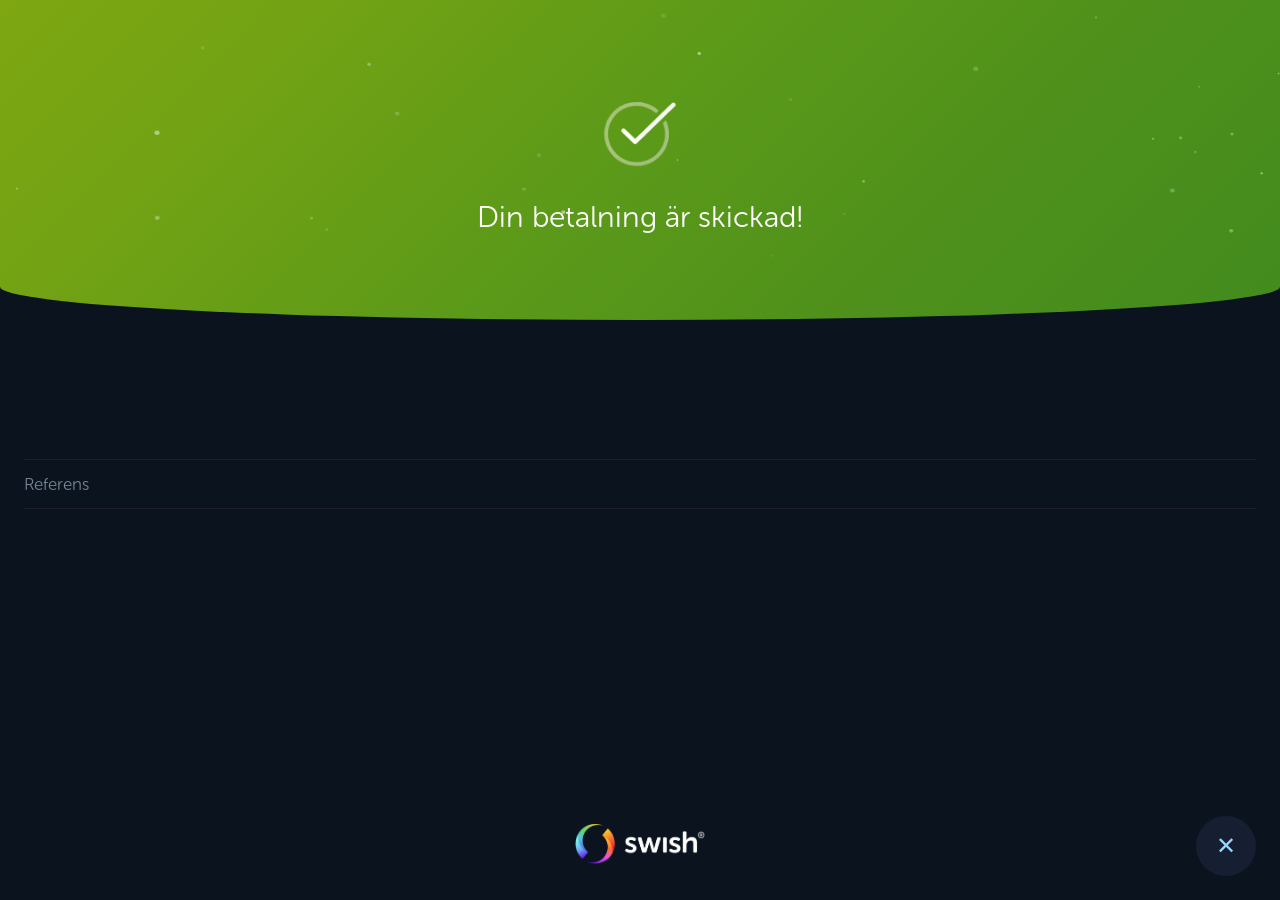
==== swish.html @ 5b7b2648 "yes" ====
<!DOCTYPE html>
<html lang="sv">
<head>
  <meta charset="UTF-8" />
  <title>Swish</title>
  <link rel="stylesheet" href="styles.css" />
<meta name="apple-mobile-web-app-capable" content="yes">
<meta name="apple-mobile-web-app-status-bar-style" content="black-translucent">
<meta name="viewport" content="width=device-width, initial-scale=1, viewport-fit=cover">
<meta name="theme-color" content="#0b141e">
  <link rel="shortcut icon" href="assets/swish.png" >
  <link rel="manifest" href="/manifest.json">

</head>
<body>
  <div class="phone">
    <div class="top-section" id="topSection">
      <canvas id="particleCanvas"></canvas>
      <div class="checkmark-circle">
        <img src="assets/check.png" alt="">
      </div>
      <p class="success-text">Din betalning är skickad!</p>
    </div>

    <div class="bottom-section">
      <p class="date-time" id="dateTime"></p>

      <div class="recipient-block">
        <p class="recipient-name" id="recipientName"></p>
        <p class="recipient-org" id="recipientOrg"></p>
        <p class="recipient-number" id="recipientNumber"></p>
      </div>

      <p class="amount" id="amount"></p>

      <div class="divider"></div>

      <div class="reference-row">
        <span class="ref-label">Referens</span>
        <span class="ref-value" id="reference"></span>
      </div>

      <div class="divider"></div>

      <div class="footer">
        <div class="swish-logo">
          <img src="assets/swish-big.png" alt="Swish" class="swish-img" />
        </div>
        <button class="close-btn" onclick="window.location.href='index.html'">✕</button>
      </div>
    </div>
  </div>

  <script>
    const canvas = document.getElementById('particleCanvas');
    const ctx = canvas.getContext('2d');
    const section = document.getElementById('topSection');

    let W, H;

    function resize() {
      const rect = section.getBoundingClientRect();
      W = canvas.width = rect.width;
      H = canvas.height = rect.height + 60;
    }

    resize();
    window.addEventListener('resize', resize);

    const AMBIENT_COUNT = 30;
    const FIREWORK_COUNT = 50;
    const FIREWORK_SPEED = 6;
    const FIREWORK_LIFETIME = 55;

    let ambient = [];
    let fireworks = [];

    function randomAmbient() {
      return {
        x: Math.random() * W,
        y: Math.random() * (H - 60),
        r: Math.random() * 2.2 + 0.6,
        vx: (Math.random() - 0.5) * 0.4,
        vy: (Math.random() - 0.5) * 0.4,
        alpha: Math.random() * 0.45 + 0.1
      };
    }

    function initAmbient() {
      ambient = Array.from({ length: AMBIENT_COUNT }, randomAmbient);
    }

    initAmbient();

    function spawnFirework(x, y) {
      for (let i = 0; i < FIREWORK_COUNT; i++) {
        const angle = (Math.PI * 2 / FIREWORK_COUNT) * i + Math.random() * 0.4;
        const speed = Math.random() * FIREWORK_SPEED + 1.5;

        fireworks.push({
          x,
          y,
          vx: Math.cos(angle) * speed,
          vy: Math.sin(angle) * speed,
          r: Math.random() * 3 + 1.5,
          life: FIREWORK_LIFETIME,
          maxLife: FIREWORK_LIFETIME,
          gravity: 0.12
        });
      }
    }

    let audioCtx;
    let pingBuffer;

    async function loadPing() {
      audioCtx = new (window.AudioContext || window.webkitAudioContext)();
      const response = await fetch('assets/ping.mp3');
      const arrayBuffer = await response.arrayBuffer();
      pingBuffer = await audioCtx.decodeAudioData(arrayBuffer);
    }

    loadPing();

    function playPing(xPosition) {
      if (!pingBuffer) return;

      const source = audioCtx.createBufferSource();
      source.buffer = pingBuffer;

      const pitch = 1.5 - (xPosition / W) * 0.75;
      source.playbackRate.value = pitch;

      source.connect(audioCtx.destination);
      source.start();
    }

    section.addEventListener('click', (e) => {
      const rect = section.getBoundingClientRect();
      const x = e.clientX - rect.left;

      spawnFirework(x, e.clientY - rect.top);
      playPing(x);
    });

    function tick() {
      ctx.clearRect(0, 0, W, H);

      for (const p of ambient) {
        p.x += p.vx;
        p.y += p.vy;

        if (p.x < -4) p.x = W + 4;
        if (p.x > W + 4) p.x = -4;
        if (p.y < -4) p.y = H + 4;
        if (p.y > H + 4) p.y = -4;

        ctx.beginPath();
        ctx.arc(p.x, p.y, p.r, 0, Math.PI * 2);
        ctx.fillStyle = `rgba(255,255,255,${p.alpha})`;
        ctx.fill();
      }

      fireworks = fireworks.filter(p => p.life > 0);

      for (const p of fireworks) {
        p.x += p.vx;
        p.y += p.vy;
        p.vy += p.gravity;
        p.vx *= 0.97;
        p.life--;

        const alpha = p.life / p.maxLife;

        ctx.beginPath();
        ctx.arc(p.x, p.y, p.r * alpha, 0, Math.PI * 2);
        ctx.fillStyle = "#ffffff";
        ctx.globalAlpha = alpha;
        ctx.fill();
        ctx.globalAlpha = 1;
      }

      requestAnimationFrame(tick);
    }

    tick();

    function formatSwedishDateTime() {
      const now = new Date();

      const months = [
        "jan.", "feb.", "mars", "apr.", "maj", "juni",
        "juli", "aug.", "sep.", "okt.", "nov.", "dec."
      ];

      const day = now.getDate();
      const month = months[now.getMonth()];
      const year = now.getFullYear();
      const hours = now.getHours().toString().padStart(2, "0");
      const minutes = now.getMinutes().toString().padStart(2, "0");

      return `${day} ${month} ${year}, kl ${hours}:${minutes}`;
    }

  document.addEventListener("DOMContentLoaded", () => {
    const storedData = JSON.parse(localStorage.getItem("swishData"));
    if (!storedData) return;

    document.getElementById("dateTime").textContent = storedData.time;
    document.getElementById("recipientName").textContent = storedData.name;
    document.getElementById("recipientNumber").textContent = storedData.number;
    document.getElementById("amount").textContent = storedData.amount + " kr";

    if (storedData.isCompany) {
      document.getElementById("recipientOrg").textContent = storedData.org;
      document.getElementById("reference").textContent = storedData.reference;
    } else {
      document.getElementById("recipientOrg").remove();
      document.querySelector(".reference-row").remove();
      document.querySelectorAll(".divider")[1].remove();
       document.querySelectorAll(".divider")[0].remove();
    }
  });
  </script>
</body>
</html>
---- styles.css ----
* {
  margin: 0;
  padding: 0;
  box-sizing: border-box;
}

@font-face {
  font-family: 'MuseoSansRounded-regular';
  src: url(font/MuseoSansRounded500.otf);
}
@font-face {
  font-family: 'MuseoSansRounded-bold';
  src: url(font/MuseoSansRounded700.otf);
}
@font-face {
  font-family: 'MuseoSansRounded-light';
  src: url(font/MuseoSansRounded300.otf);
}

html, body {
  height: 100%;
  width: 100%;
  background: #0b141e;
  overscroll-behavior: none;
  overflow: hidden;
}

body {
  font-family: 'MuseoSansRounded-regular';
  user-select: none;
}

/* MAIN CONTAINER */

.phone {
  width: 100%;
  min-height: 100dvh;
  display: flex;
  flex-direction: column;

  padding-top: env(safe-area-inset-top);
  padding-bottom: env(safe-area-inset-bottom);
}

/* TOP SECTION */

.top-section {
  flex: 0 0 50%;
  min-height: 320px;

  background: linear-gradient(
    135deg,
    #7ea711 0%,
    #6fa115 25%,
    #5a9919 50%,
    #50911b 70%,
    #428b1e 100%
  );

  display: flex;
  flex-direction: column;
  align-items: center;
  justify-content: center;
  gap: 26px;
  position: relative;
  cursor: pointer;

  border-bottom-left-radius: 150% 100px;
  border-bottom-right-radius: 150% 100px;
}

#particleCanvas {
  position: absolute;
  inset: 0;
  width: 100%;
  height: 100%;
  pointer-events: none;
  z-index: 1;
}

.checkmark-circle {
  margin-top: auto;
  width: 88px;
  height: 88px;
  border-radius: 50%;
  display: flex;
  align-items: center;
  justify-content: center;
  position: relative;
  z-index: 3;
}

.checkmark-circle img {
  width: 100px;
  max-width: 100%;
}

.success-text {
  color: white;
  font-size: clamp(22px, 5vw, 30px);
  font-family: 'MuseoSansRounded-light';
  margin-bottom: auto;
  position: relative;
  z-index: 3;
}

/* BOTTOM SECTION */

.bottom-section {
  flex: 1;
  background: #0b141e;

  padding: 20px 24px calc(32px + env(safe-area-inset-bottom));
  display: flex;
  flex-direction: column;
}

.date-time {
  margin-top: 5px;
  color: #748395;
  font-family: 'MuseoSansRounded-light';
  font-size: clamp(14px, 3.5vw, 17px);
  text-align: center;
  margin-bottom: 25px;
}

.recipient-block {
  text-align: center;
  margin-bottom: 20px;
}

.recipient-name {
  color: #ffffff;
  font-family: 'MuseoSansRounded-light';
  font-size: clamp(20px, 5vw, 26px);
  letter-spacing: -0.3px;
}

.recipient-org {
  color: #ffffff;
  font-family: 'MuseoSansRounded-light';
  font-size: clamp(14px, 3.5vw, 17px);
  letter-spacing: 0.8px;
  text-transform: uppercase;
  margin-bottom: 4px;
}

.recipient-number {
  color: #748395;
  font-family: 'MuseoSansRounded-light';
  font-size: clamp(14px, 3.5vw, 17px);
  letter-spacing: 0.8px;
}

.amount {
  color: #ffffff;
  font-size: clamp(32px, 9vw, 48px);
  text-align: center;
  margin-top: 5px;
  letter-spacing: -1px;
  margin-bottom: 60px;
}

.divider {
  height: 1px;
  background: #1e1e2a;
  margin-bottom: 14px;
}

.reference-row {
  display: flex;
  justify-content: space-between;
  align-items: center;
  padding-bottom: 14px;
  gap: 10px;
}

.ref-label {
  color: #748395;
  font-size: clamp(14px, 3.5vw, 17px);
  font-family: 'MuseoSansRounded-light';
}

.ref-value {
  color: #ffffff;
  font-size: clamp(14px, 3.5vw, 17px);
  font-family: 'MuseoSansRounded-light';
  letter-spacing: 0.3px;
  text-align: right;
  word-break: break-word;
}

/* FOOTER */

.footer {
  display: flex;
  justify-content: center;
  align-items: center;
  padding-top: 30px;
  margin-top: auto;
  position: relative;
}

.swish-img {
  height: 40px;
  width: auto;
}

.close-btn {
  position: absolute;
  right: 0;
  width: 60px;
  height: 60px;
  border-radius: 50%;
  background: #161f32;
  border: none;
  color: #97d6fa;
  font-size: 24px;
  cursor: pointer;
  display: flex;
  align-items: center;
  justify-content: center;
}
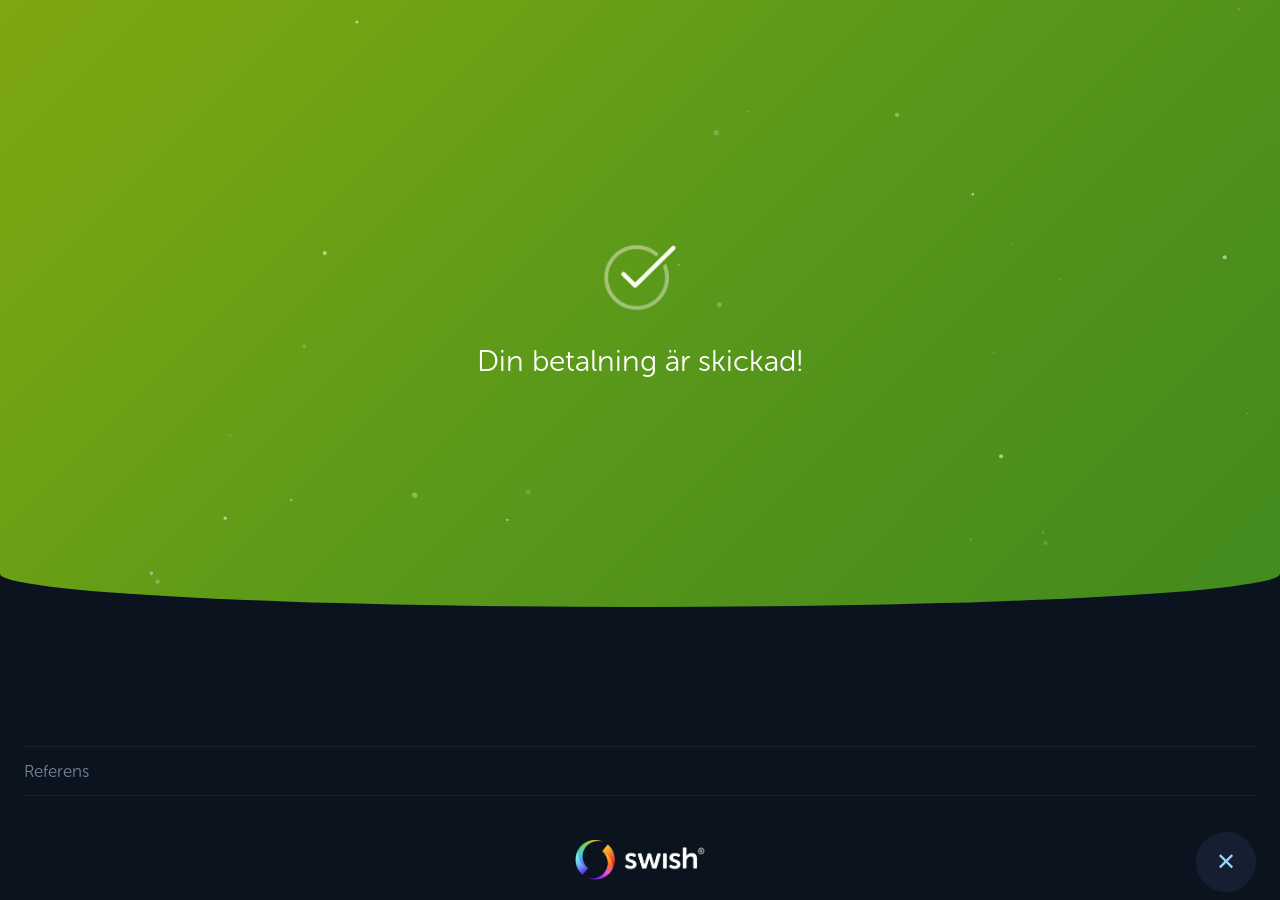
==== commit b63eb8b1: "fix partricle skaling" ====
--- a/swish.html
+++ b/swish.html
@@ -51,176 +51,202 @@
     </div>
   </div>
 
-  <script>
-    const canvas = document.getElementById('particleCanvas');
-    const ctx = canvas.getContext('2d');
-    const section = document.getElementById('topSection');
-
-    let W, H;
-
-    function resize() {
-      const rect = section.getBoundingClientRect();
-      W = canvas.width = rect.width;
-      H = canvas.height = rect.height + 60;
-    }
-
-    resize();
-    window.addEventListener('resize', resize);
-
-    const AMBIENT_COUNT = 30;
-    const FIREWORK_COUNT = 50;
-    const FIREWORK_SPEED = 6;
-    const FIREWORK_LIFETIME = 55;
-
-    let ambient = [];
-    let fireworks = [];
-
-    function randomAmbient() {
-      return {
-        x: Math.random() * W,
-        y: Math.random() * (H - 60),
-        r: Math.random() * 2.2 + 0.6,
-        vx: (Math.random() - 0.5) * 0.4,
-        vy: (Math.random() - 0.5) * 0.4,
-        alpha: Math.random() * 0.45 + 0.1
-      };
-    }
-
-    function initAmbient() {
-      ambient = Array.from({ length: AMBIENT_COUNT }, randomAmbient);
-    }
-
-    initAmbient();
-
-    function spawnFirework(x, y) {
-      for (let i = 0; i < FIREWORK_COUNT; i++) {
-        const angle = (Math.PI * 2 / FIREWORK_COUNT) * i + Math.random() * 0.4;
-        const speed = Math.random() * FIREWORK_SPEED + 1.5;
-
-        fireworks.push({
-          x,
-          y,
-          vx: Math.cos(angle) * speed,
-          vy: Math.sin(angle) * speed,
-          r: Math.random() * 3 + 1.5,
-          life: FIREWORK_LIFETIME,
-          maxLife: FIREWORK_LIFETIME,
-          gravity: 0.12
-        });
-      }
-    }
-
-    let audioCtx;
-    let pingBuffer;
-
-    async function loadPing() {
-      audioCtx = new (window.AudioContext || window.webkitAudioContext)();
-      const response = await fetch('assets/ping.mp3');
-      const arrayBuffer = await response.arrayBuffer();
-      pingBuffer = await audioCtx.decodeAudioData(arrayBuffer);
-    }
-
-    loadPing();
-
-    function playPing(xPosition) {
-      if (!pingBuffer) return;
-
-      const source = audioCtx.createBufferSource();
-      source.buffer = pingBuffer;
-
-      const pitch = 1.5 - (xPosition / W) * 0.75;
-      source.playbackRate.value = pitch;
-
-      source.connect(audioCtx.destination);
-      source.start();
-    }
-
-    section.addEventListener('click', (e) => {
-      const rect = section.getBoundingClientRect();
-      const x = e.clientX - rect.left;
-
-      spawnFirework(x, e.clientY - rect.top);
-      playPing(x);
+<script>
+const canvas = document.getElementById('particleCanvas');
+const ctx = canvas.getContext('2d');
+const section = document.getElementById('topSection');
+
+let W, H;
+let deviceRatio = window.devicePixelRatio || 1;
+
+function resize() {
+  const rect = section.getBoundingClientRect();
+  W = rect.width;
+  H = rect.height;
+
+  // Set canvas width/height in actual pixels
+  canvas.width = W * deviceRatio;
+  canvas.height = H * deviceRatio;
+
+  // Set canvas CSS size
+  canvas.style.width = W + 'px';
+  canvas.style.height = H + 'px';
+
+  // Scale drawing context to account for devicePixelRatio
+  ctx.setTransform(1, 0, 0, 1, 0, 0); // reset
+  ctx.scale(deviceRatio, deviceRatio);
+}
+
+resize();
+window.addEventListener('resize', () => {
+  resize();
+  initAmbient();
+});
+
+// ------------------ PARTICLE SYSTEM ------------------
+const AMBIENT_COUNT = 30;
+const FIREWORK_COUNT = 50;
+const FIREWORK_SPEED = 6;
+const FIREWORK_LIFETIME = 55;
+
+let ambient = [];
+let fireworks = [];
+
+function randomAmbient() {
+  return {
+    x: Math.random() * W,
+    y: Math.random() * H,
+    r: Math.random() * 2.2 + 0.6,
+    vx: (Math.random() - 0.5) * 0.4,
+    vy: (Math.random() - 0.5) * 0.4,
+    alpha: Math.random() * 0.45 + 0.1
+  };
+}
+
+function initAmbient() {
+  ambient = Array.from({ length: AMBIENT_COUNT }, randomAmbient);
+}
+
+initAmbient();
+
+function spawnFirework(x, y) {
+  for (let i = 0; i < FIREWORK_COUNT; i++) {
+    const angle = (Math.PI * 2 / FIREWORK_COUNT) * i + Math.random() * 0.4;
+    const speed = Math.random() * FIREWORK_SPEED + 1.5;
+
+    fireworks.push({
+      x,
+      y,
+      vx: Math.cos(angle) * speed,
+      vy: Math.sin(angle) * speed,
+      r: Math.random() * 3 + 1.5,
+      life: FIREWORK_LIFETIME,
+      maxLife: FIREWORK_LIFETIME,
+      gravity: 0.12
     });
-
-    function tick() {
-      ctx.clearRect(0, 0, W, H);
-
-      for (const p of ambient) {
-        p.x += p.vx;
-        p.y += p.vy;
-
-        if (p.x < -4) p.x = W + 4;
-        if (p.x > W + 4) p.x = -4;
-        if (p.y < -4) p.y = H + 4;
-        if (p.y > H + 4) p.y = -4;
-
-        ctx.beginPath();
-        ctx.arc(p.x, p.y, p.r, 0, Math.PI * 2);
-        ctx.fillStyle = `rgba(255,255,255,${p.alpha})`;
-        ctx.fill();
-      }
-
-      fireworks = fireworks.filter(p => p.life > 0);
-
-      for (const p of fireworks) {
-        p.x += p.vx;
-        p.y += p.vy;
-        p.vy += p.gravity;
-        p.vx *= 0.97;
-        p.life--;
-
-        const alpha = p.life / p.maxLife;
-
-        ctx.beginPath();
-        ctx.arc(p.x, p.y, p.r * alpha, 0, Math.PI * 2);
-        ctx.fillStyle = "#ffffff";
-        ctx.globalAlpha = alpha;
-        ctx.fill();
-        ctx.globalAlpha = 1;
-      }
-
-      requestAnimationFrame(tick);
-    }
-
-    tick();
-
-    function formatSwedishDateTime() {
-      const now = new Date();
-
-      const months = [
-        "jan.", "feb.", "mars", "apr.", "maj", "juni",
-        "juli", "aug.", "sep.", "okt.", "nov.", "dec."
-      ];
-
-      const day = now.getDate();
-      const month = months[now.getMonth()];
-      const year = now.getFullYear();
-      const hours = now.getHours().toString().padStart(2, "0");
-      const minutes = now.getMinutes().toString().padStart(2, "0");
-
-      return `${day} ${month} ${year}, kl ${hours}:${minutes}`;
-    }
-
-  document.addEventListener("DOMContentLoaded", () => {
-    const storedData = JSON.parse(localStorage.getItem("swishData"));
-    if (!storedData) return;
-
-    document.getElementById("dateTime").textContent = storedData.time;
-    document.getElementById("recipientName").textContent = storedData.name;
-    document.getElementById("recipientNumber").textContent = storedData.number;
-    document.getElementById("amount").textContent = storedData.amount + " kr";
-
-    if (storedData.isCompany) {
-      document.getElementById("recipientOrg").textContent = storedData.org;
-      document.getElementById("reference").textContent = storedData.reference;
-    } else {
-      document.getElementById("recipientOrg").remove();
-      document.querySelector(".reference-row").remove();
-      document.querySelectorAll(".divider")[1].remove();
-       document.querySelectorAll(".divider")[0].remove();
-    }
-  });
-  </script>
+  }
+}
+
+// ------------------ AUDIO ------------------
+let audioCtx;
+let pingBuffer;
+
+async function loadPing() {
+  audioCtx = new (window.AudioContext || window.webkitAudioContext)();
+  const response = await fetch('assets/ping.mp3');
+  const arrayBuffer = await response.arrayBuffer();
+  pingBuffer = await audioCtx.decodeAudioData(arrayBuffer);
+}
+
+loadPing();
+
+function playPing(xPosition) {
+  if (!pingBuffer) return;
+
+  const source = audioCtx.createBufferSource();
+  source.buffer = pingBuffer;
+
+  const pitch = 1.5 - (xPosition / W) * 0.75;
+  source.playbackRate.value = pitch;
+
+  source.connect(audioCtx.destination);
+  source.start();
+}
+
+// ------------------ CLICK TO FIREWORK ------------------
+section.addEventListener('click', (e) => {
+  const rect = section.getBoundingClientRect();
+  const x = e.clientX - rect.left;
+  const y = e.clientY - rect.top;
+
+  spawnFirework(x, y);
+  playPing(x);
+});
+
+// ------------------ ANIMATION LOOP ------------------
+function tick() {
+  ctx.clearRect(0, 0, W, H);
+
+  // Ambient particles
+  for (const p of ambient) {
+    p.x += p.vx;
+    p.y += p.vy;
+
+    if (p.x < -4) p.x = W + 4;
+    if (p.x > W + 4) p.x = -4;
+    if (p.y < -4) p.y = H + 4;
+    if (p.y > H + 4) p.y = -4;
+
+    ctx.beginPath();
+    ctx.arc(p.x, p.y, p.r, 0, Math.PI * 2);
+    ctx.fillStyle = `rgba(255,255,255,${p.alpha})`;
+    ctx.fill();
+  }
+
+  // Fireworks
+  fireworks = fireworks.filter(p => p.life > 0);
+
+  for (const p of fireworks) {
+    p.x += p.vx;
+    p.y += p.vy;
+    p.vy += p.gravity;
+    p.vx *= 0.97;
+    p.life--;
+
+    const alpha = p.life / p.maxLife;
+
+    ctx.beginPath();
+    ctx.arc(p.x, p.y, p.r * alpha, 0, Math.PI * 2);
+    ctx.fillStyle = "#ffffff";
+    ctx.globalAlpha = alpha;
+    ctx.fill();
+    ctx.globalAlpha = 1;
+  }
+
+  requestAnimationFrame(tick);
+}
+
+tick();
+
+// ------------------ DATE & TIME ------------------
+function formatSwedishDateTime() {
+  const now = new Date();
+
+  const months = [
+    "jan.", "feb.", "mars", "apr.", "maj", "juni",
+    "juli", "aug.", "sep.", "okt.", "nov.", "dec."
+  ];
+
+  const day = now.getDate();
+  const month = months[now.getMonth()];
+  const year = now.getFullYear();
+  const hours = now.getHours().toString().padStart(2, "0");
+  const minutes = now.getMinutes().toString().padStart(2, "0");
+
+  return `${day} ${month} ${year}, kl ${hours}:${minutes}`;
+}
+
+// ------------------ LOAD DATA FROM LOCALSTORAGE ------------------
+document.addEventListener("DOMContentLoaded", () => {
+  const storedData = JSON.parse(localStorage.getItem("swishData"));
+  if (!storedData) return;
+
+  document.getElementById("dateTime").textContent = storedData.time;
+  document.getElementById("recipientName").textContent = storedData.name;
+  document.getElementById("recipientNumber").textContent = storedData.number;
+  document.getElementById("amount").textContent = storedData.amount + " kr";
+
+  if (storedData.isCompany) {
+    document.getElementById("recipientOrg").textContent = storedData.org;
+    document.getElementById("reference").textContent = storedData.reference;
+  } else {
+    document.getElementById("recipientOrg").remove();
+    document.querySelector(".reference-row").remove();
+    const dividers = document.querySelectorAll(".divider");
+    dividers.forEach(d => d.remove());
+  }
+});
+</script>
+
 </body>
 </html>
--- a/styles.css
+++ b/styles.css
@@ -37,16 +37,12 @@
   min-height: 100dvh;
   display: flex;
   flex-direction: column;
-
-  padding-top: env(safe-area-inset-top);
-  padding-bottom: env(safe-area-inset-bottom);
 }
 
 /* TOP SECTION */
-
 .top-section {
-  flex: 0 0 50%;
-  min-height: 320px;
+  flex: 1 1 auto; /* Grow to fill remaining space */
+  min-height: 0;  /* Allow flex to shrink if bottom is taller */
 
   background: linear-gradient(
     135deg,
@@ -106,20 +102,20 @@
 
 /* BOTTOM SECTION */
 
+/* BOTTOM SECTION */
 .bottom-section {
-  flex: 1;
-  background: #0b141e;
-
-  padding: 20px 24px calc(32px + env(safe-area-inset-bottom));
+  flex: 0 0 auto; 
   display: flex;
   flex-direction: column;
+  justify-content: flex-start; /* don’t push footer down with space */
+  padding: 20px 24px 16px; /* reduce bottom padding */
 }
 
 .date-time {
   margin-top: 5px;
   color: #748395;
   font-family: 'MuseoSansRounded-light';
-  font-size: clamp(14px, 3.5vw, 17px);
+  font-size: clamp(17px, 3.5vw, 17px);
   text-align: center;
   margin-bottom: 25px;
 }
@@ -132,15 +128,14 @@
 .recipient-name {
   color: #ffffff;
   font-family: 'MuseoSansRounded-light';
-  font-size: clamp(20px, 5vw, 26px);
+  font-size: clamp(24px, 5vw, 26px);
   letter-spacing: -0.3px;
 }
 
 .recipient-org {
   color: #ffffff;
   font-family: 'MuseoSansRounded-light';
-  font-size: clamp(14px, 3.5vw, 17px);
-  letter-spacing: 0.8px;
+  font-size: clamp(17px, 3.5vw, 17px);
   text-transform: uppercase;
   margin-bottom: 4px;
 }
@@ -148,13 +143,13 @@
 .recipient-number {
   color: #748395;
   font-family: 'MuseoSansRounded-light';
-  font-size: clamp(14px, 3.5vw, 17px);
+  font-size: clamp(17px, 3.5vw, 17px);
   letter-spacing: 0.8px;
 }
 
 .amount {
   color: #ffffff;
-  font-size: clamp(32px, 9vw, 48px);
+  font-size: clamp(40px, 9vw, 48px);
   text-align: center;
   margin-top: 5px;
   letter-spacing: -1px;
@@ -177,13 +172,13 @@
 
 .ref-label {
   color: #748395;
-  font-size: clamp(14px, 3.5vw, 17px);
+  font-size: clamp(17px, 3.5vw, 17px);
   font-family: 'MuseoSansRounded-light';
 }
 
 .ref-value {
   color: #ffffff;
-  font-size: clamp(14px, 3.5vw, 17px);
+  font-size: clamp(17px, 3.5vw, 17px);
   font-family: 'MuseoSansRounded-light';
   letter-spacing: 0.3px;
   text-align: right;
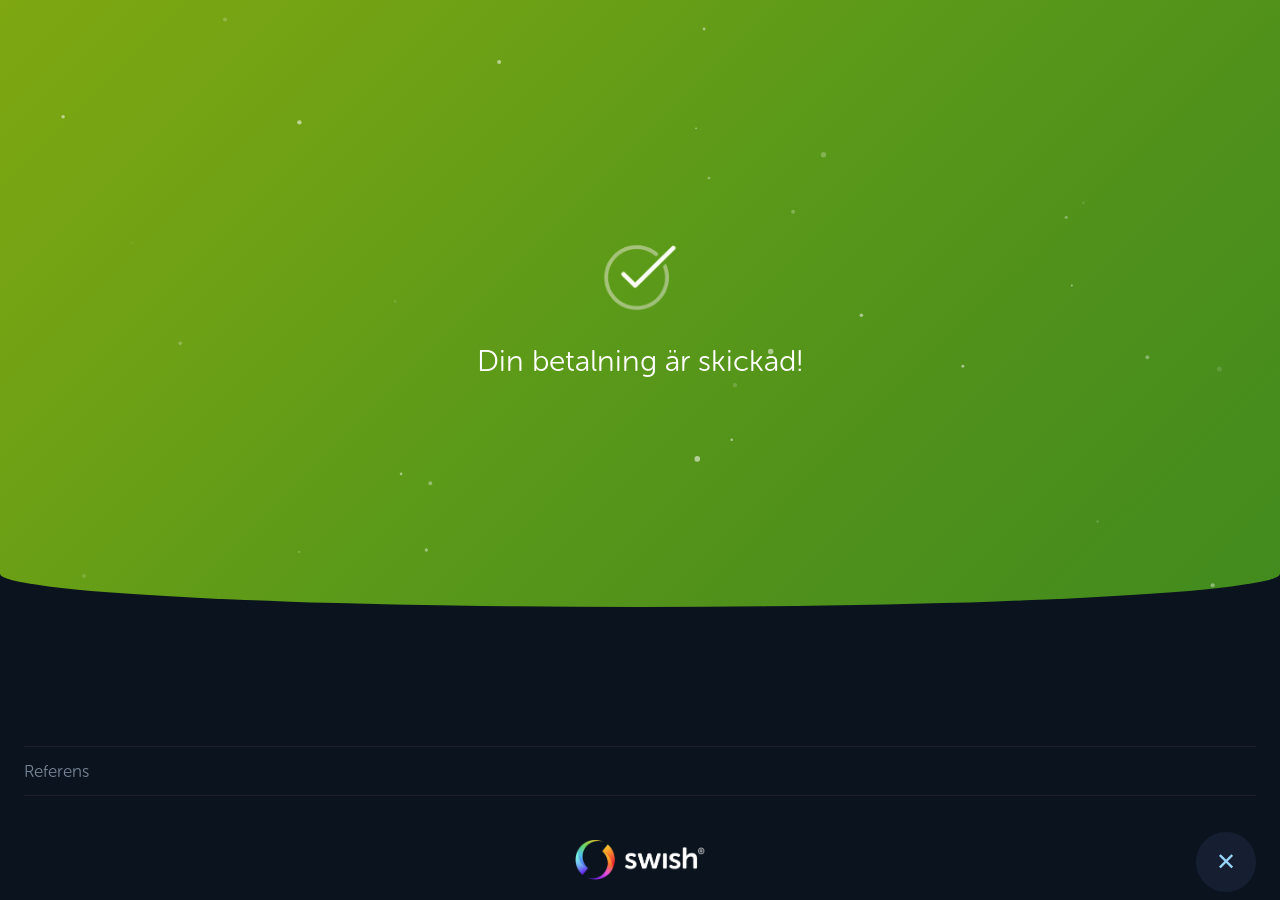
==== commit ad668e75: "PLEASE" ====
--- a/swish.html
+++ b/swish.html
@@ -64,18 +64,19 @@
   W = rect.width;
   H = rect.height;
 
-  // Set canvas width/height in actual pixels
-  canvas.width = W * deviceRatio;
-  canvas.height = H * deviceRatio;
-
-  // Set canvas CSS size
+  // Set canvas in actual pixels for high-DPI screens
+  canvas.width = W * devicePixelRatio;
+  canvas.height = H * devicePixelRatio;
+
+  // Keep CSS size exactly like top-section
   canvas.style.width = W + 'px';
   canvas.style.height = H + 'px';
 
-  // Scale drawing context to account for devicePixelRatio
-  ctx.setTransform(1, 0, 0, 1, 0, 0); // reset
-  ctx.scale(deviceRatio, deviceRatio);
-}
+  // Scale drawing context
+  ctx.setTransform(1, 0, 0, 1, 0, 0);
+  ctx.scale(devicePixelRatio, devicePixelRatio);
+}
+
 
 resize();
 window.addEventListener('resize', () => {
--- a/styles.css
+++ b/styles.css
@@ -39,11 +39,12 @@
   flex-direction: column;
 }
 
-/* TOP SECTION */
 .top-section {
-  flex: 1 1 auto; /* Grow to fill remaining space */
-  min-height: 0;  /* Allow flex to shrink if bottom is taller */
-
+  flex: 1 1 auto;
+  min-height: 0;
+  position: relative;
+  overflow: hidden; /* clip canvas so it never spills */
+  
   background: linear-gradient(
     135deg,
     #7ea711 0%,
@@ -58,21 +59,21 @@
   align-items: center;
   justify-content: center;
   gap: 26px;
-  position: relative;
   cursor: pointer;
 
   border-bottom-left-radius: 150% 100px;
   border-bottom-right-radius: 150% 100px;
 }
-
 #particleCanvas {
   position: absolute;
-  inset: 0;
+  top: 0;
+  left: 0;
   width: 100%;
   height: 100%;
   pointer-events: none;
   z-index: 1;
 }
+
 
 .checkmark-circle {
   margin-top: auto;
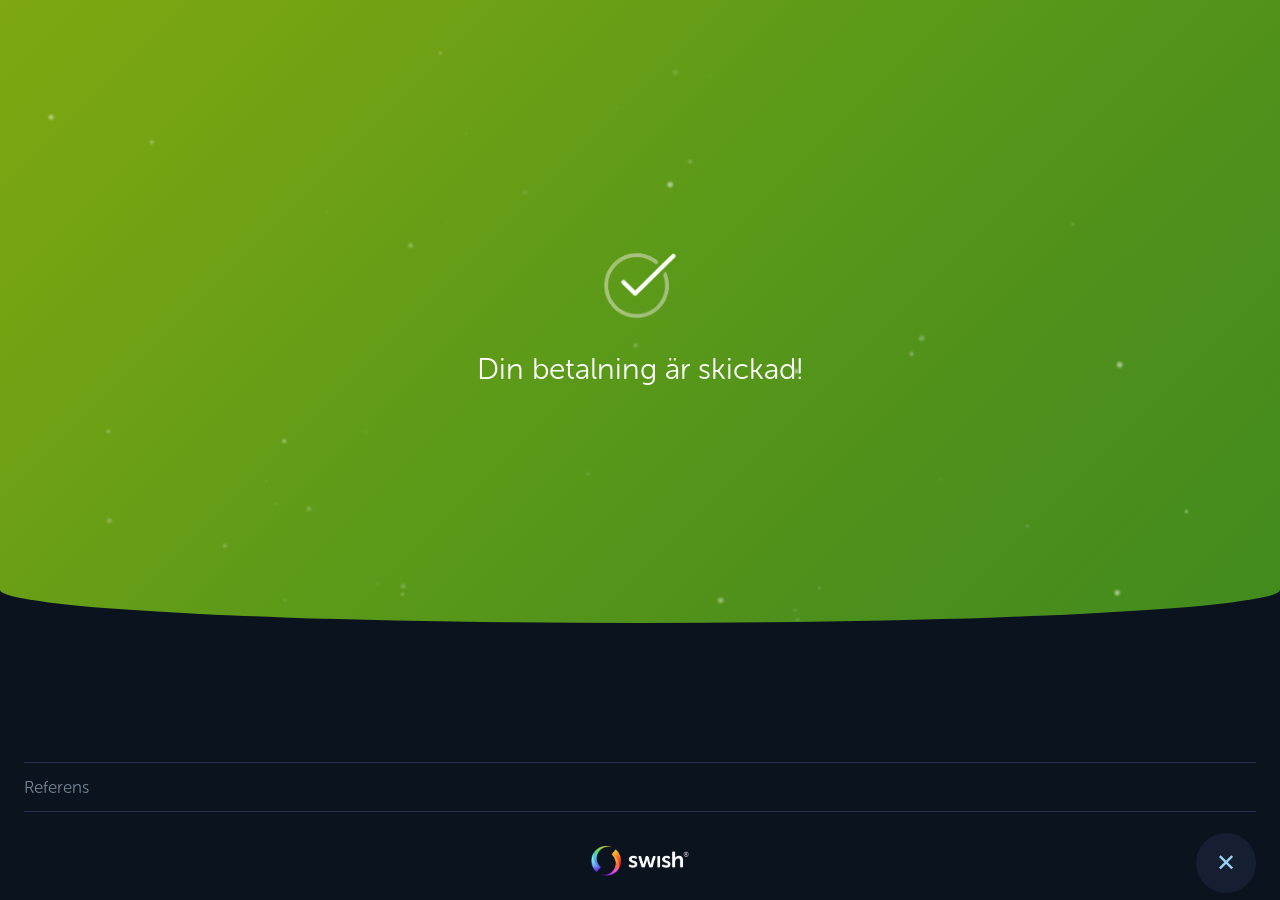
==== commit e888e1b8: "blur test" ====
--- a/swish.html
+++ b/swish.html
@@ -4,13 +4,12 @@
   <meta charset="UTF-8" />
   <title>Swish</title>
   <link rel="stylesheet" href="styles.css" />
-<meta name="apple-mobile-web-app-capable" content="yes">
-<meta name="apple-mobile-web-app-status-bar-style" content="black-translucent">
-<meta name="viewport" content="width=device-width, initial-scale=1, viewport-fit=cover">
-<meta name="theme-color" content="#0b141e">
-  <link rel="shortcut icon" href="assets/swish.png" >
+  <meta name="apple-mobile-web-app-capable" content="yes">
+  <meta name="apple-mobile-web-app-status-bar-style" content="black-translucent">
+  <meta name="viewport" content="width=device-width, initial-scale=1, viewport-fit=cover">
+  <meta name="theme-color" content="#0b141e">
+  <link rel="shortcut icon" href="assets/swish.png">
   <link rel="manifest" href="/manifest.json">
-
 </head>
 <body>
   <div class="phone">
@@ -52,6 +51,7 @@
   </div>
 
 <script>
+// ------------------ CANVAS SETUP ------------------
 const canvas = document.getElementById('particleCanvas');
 const ctx = canvas.getContext('2d');
 const section = document.getElementById('topSection');
@@ -64,19 +64,15 @@
   W = rect.width;
   H = rect.height;
 
-  // Set canvas in actual pixels for high-DPI screens
-  canvas.width = W * devicePixelRatio;
-  canvas.height = H * devicePixelRatio;
-
-  // Keep CSS size exactly like top-section
+  canvas.width = W * deviceRatio;
+  canvas.height = H * deviceRatio;
+
   canvas.style.width = W + 'px';
   canvas.style.height = H + 'px';
 
-  // Scale drawing context
   ctx.setTransform(1, 0, 0, 1, 0, 0);
-  ctx.scale(devicePixelRatio, devicePixelRatio);
-}
-
+  ctx.scale(deviceRatio, deviceRatio);
+}
 
 resize();
 window.addEventListener('resize', () => {
@@ -84,12 +80,20 @@
   initAmbient();
 });
 
+// ------------------ SETTINGS ------------------
+const settings = {
+  ambientCount: 40,
+  ambientSpeed: 0.2,          // max ambient velocity
+  fireworkCount: 50,
+  fireworkSpeedMin: 0.5,        // min initial speed
+  fireworkSpeedMax: 2,        // max initial speed
+  fireworkLife: 200,           // longer lifetime
+  fireworkGravity: 0.01,      // gentle falling
+  fireworkSizeMin: 1.5,
+  fireworkSizeMax: 5
+};
+
 // ------------------ PARTICLE SYSTEM ------------------
-const AMBIENT_COUNT = 30;
-const FIREWORK_COUNT = 50;
-const FIREWORK_SPEED = 6;
-const FIREWORK_LIFETIME = 55;
-
 let ambient = [];
 let fireworks = [];
 
@@ -98,32 +102,32 @@
     x: Math.random() * W,
     y: Math.random() * H,
     r: Math.random() * 2.2 + 0.6,
-    vx: (Math.random() - 0.5) * 0.4,
-    vy: (Math.random() - 0.5) * 0.4,
+    vx: (Math.random() - 0.5) * settings.ambientSpeed,
+    vy: (Math.random() - 0.5) * settings.ambientSpeed,
     alpha: Math.random() * 0.45 + 0.1
   };
 }
 
 function initAmbient() {
-  ambient = Array.from({ length: AMBIENT_COUNT }, randomAmbient);
+  ambient = Array.from({ length: settings.ambientCount }, randomAmbient);
 }
 
 initAmbient();
 
 function spawnFirework(x, y) {
-  for (let i = 0; i < FIREWORK_COUNT; i++) {
-    const angle = (Math.PI * 2 / FIREWORK_COUNT) * i + Math.random() * 0.4;
-    const speed = Math.random() * FIREWORK_SPEED + 1.5;
+  for (let i = 0; i < settings.fireworkCount; i++) {
+    const angle = Math.random() * Math.PI * 2; // random direction
+    const speed = Math.random() * (settings.fireworkSpeedMax - settings.fireworkSpeedMin) + settings.fireworkSpeedMin;
 
     fireworks.push({
       x,
       y,
       vx: Math.cos(angle) * speed,
       vy: Math.sin(angle) * speed,
-      r: Math.random() * 3 + 1.5,
-      life: FIREWORK_LIFETIME,
-      maxLife: FIREWORK_LIFETIME,
-      gravity: 0.12
+      r: Math.random() * (settings.fireworkSizeMax - settings.fireworkSizeMin) + settings.fireworkSizeMin,
+      life: settings.fireworkLife,
+      maxLife: settings.fireworkLife,
+      gravity: settings.fireworkGravity
     });
   }
 }
@@ -180,6 +184,7 @@
 
     ctx.beginPath();
     ctx.arc(p.x, p.y, p.r, 0, Math.PI * 2);
+    ctx.filter = "blur(1px)";
     ctx.fillStyle = `rgba(255,255,255,${p.alpha})`;
     ctx.fill();
   }
@@ -191,7 +196,7 @@
     p.x += p.vx;
     p.y += p.vy;
     p.vy += p.gravity;
-    p.vx *= 0.97;
+    p.vx *= 0.98; // gentle air resistance
     p.life--;
 
     const alpha = p.life / p.maxLife;
--- a/styles.css
+++ b/styles.css
@@ -109,7 +109,7 @@
   display: flex;
   flex-direction: column;
   justify-content: flex-start; /* don’t push footer down with space */
-  padding: 20px 24px 16px; /* reduce bottom padding */
+  padding: 20px 24px 20px; /* reduce bottom padding */
 }
 
 .date-time {
@@ -159,7 +159,7 @@
 
 .divider {
   height: 1px;
-  background: #1e1e2a;
+  background: #27334c;
   margin-bottom: 14px;
 }
 
@@ -192,13 +192,13 @@
   display: flex;
   justify-content: center;
   align-items: center;
-  padding-top: 30px;
+  padding-top: 20px;
   margin-top: auto;
   position: relative;
 }
 
 .swish-img {
-  height: 40px;
+  height: 30px;
   width: auto;
 }
 
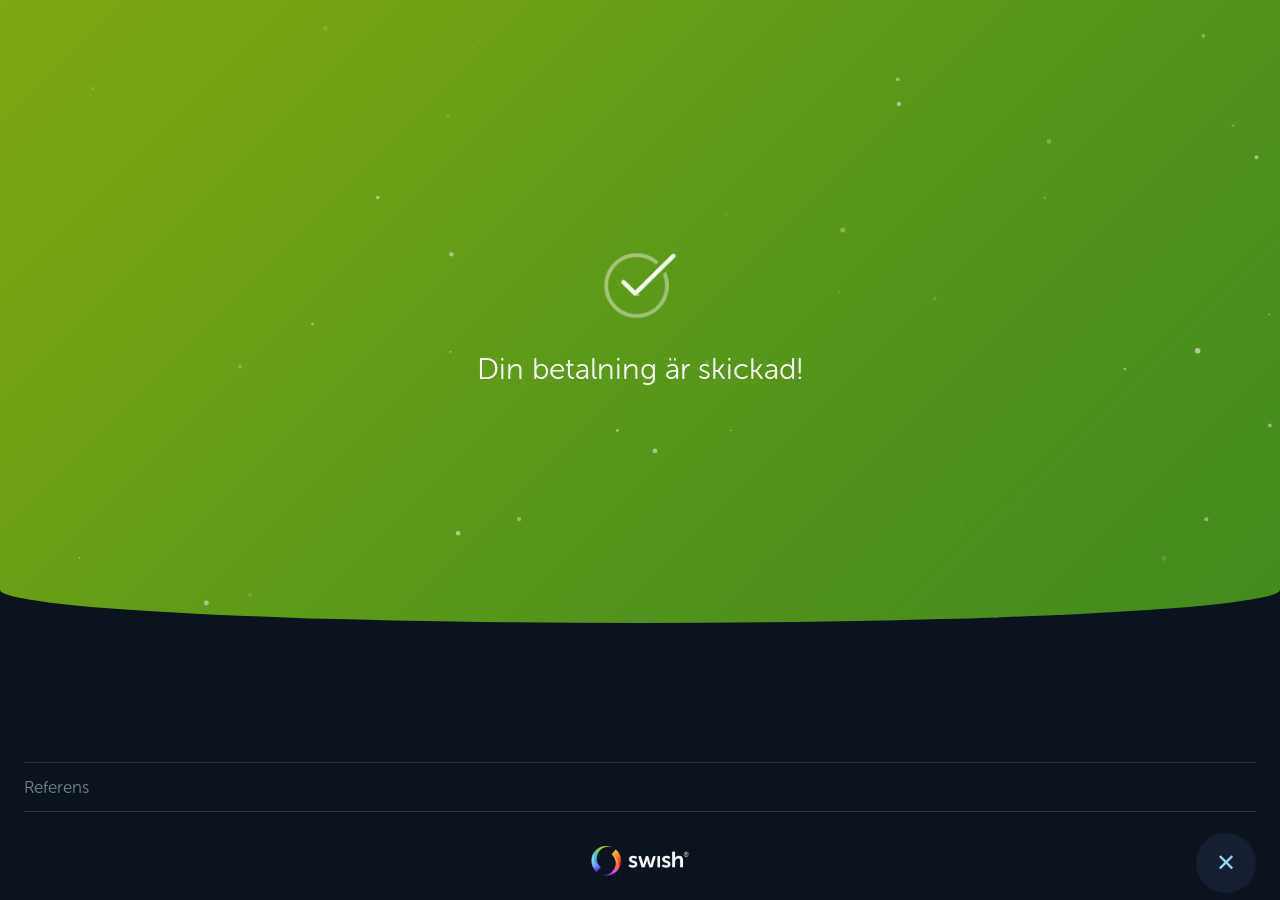
==== commit 991dbc05: "fuck blur" ====
--- a/swish.html
+++ b/swish.html
@@ -184,7 +184,6 @@
 
     ctx.beginPath();
     ctx.arc(p.x, p.y, p.r, 0, Math.PI * 2);
-    ctx.filter = "blur(1px)";
     ctx.fillStyle = `rgba(255,255,255,${p.alpha})`;
     ctx.fill();
   }
